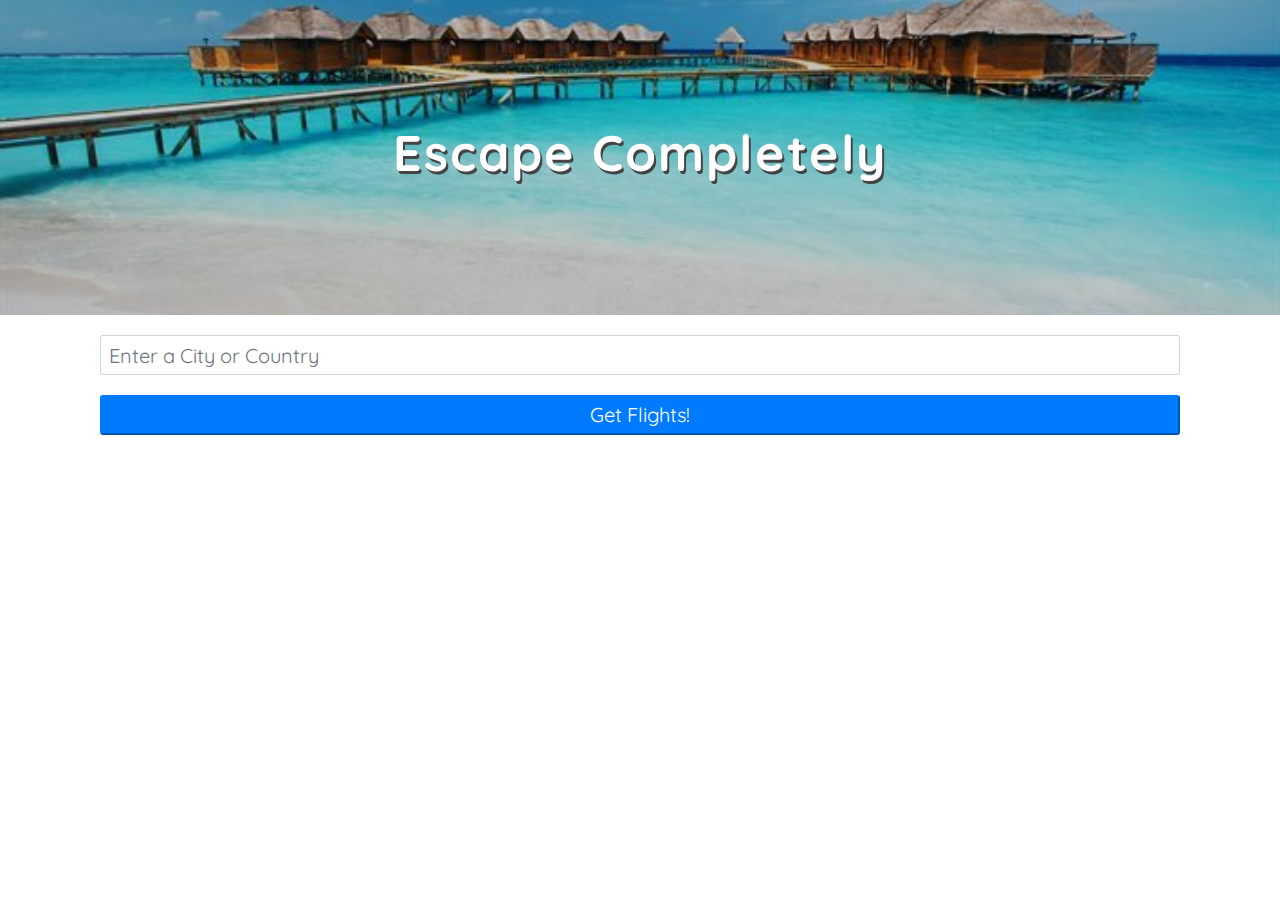
==== flights.html @ bddb381e "Added the flights page. Problem with ajax request" ====
<!DOCTYPE html>
<html lang="en">

<head>
  <meta charset="UTF-8">
  <meta name="viewport" content="width=device-width, initial-scale=1.0">
  <link rel="stylesheet" href="https://cdnjs.cloudflare.com/ajax/libs/font-awesome/5.14.0/css/all.min.css"
    integrity="sha512-1PKOgIY59xJ8Co8+NE6FZ+LOAZKjy+KY8iq0G4B3CyeY6wYHN3yt9PW0XpSriVlkMXe40PTKnXrLnZ9+fkDaog=="
    crossorigin="anonymous" />
  <link href="https://fonts.googleapis.com/css2?family=Playfair+Display:ital@1&family=Quicksand&display=swap"
    rel="stylesheet">
  <link rel="stylesheet" href="https://stackpath.bootstrapcdn.com/bootstrap/4.3.1/css/bootstrap.min.css"
    integrity="sha384-ggOyR0iXCbMQv3Xipma34MD+dH/1fQ784/j6cY/iJTQUOhcWr7x9JvoRxT2MZw1T" crossorigin="anonymous">
  <link rel="stylesheet" href="css/styles.css">
  <link rel="stylesheet" href="css/holiday-styles.css">
  <title>Document</title>


</head>

<body>
  <div class="modal-overlay hidden">
    <i class="fas fa-times mobile-menu-close"></i>
    <div class="mobile-menu-content">
      <a href="index.html">HOME</a>
      <a href="hotels.html">SEARCH HOTELS</a>
      <a href="flights.html">SEARCH FLIGHTS</a>
    </div>

  </div>

  <div class="hero-img-container">

    <i class="fas fa-bars mobile-menu-icon"></i>
    <p class='hero-img-text next-holiday' id="next-holiday-date">Escape Completely</p>
    <div class="overlay"></div>
  </div>

  <div class="container">
    <div class="row">
      <div class="col-11 description-text mt-4">

      </div>
    </div>

    <div class="row description-input col-12">
      <form action="#">


        <!-- Holiday page city input -->
        <input id="holiday-pg-city-input" name="city-input" class="form-control py-4 rounded-lg mt-2 mb-4"
          aria-label="city-input" type="text" placeholder="Enter a City or Country">

        <!-- Holiday page country input -->
        <!-- <input id="holiday-pg-country-input" name="country-input" class="form-control py-4 rounded-lg mb-4"
          aria-label="country-input" type="text" placeholder="Enter a Country"> -->

        <button class="btn-primary holiday-btn-submit rounded-lg mt-2" type="submit">Get Flights!</button>

      </form>
    </div>

  </div>
  <script src="https://cdnjs.cloudflare.com/ajax/libs/jquery/3.5.1/jquery.min.js"
    integrity="sha512-bLT0Qm9VnAYZDflyKcBaQ2gg0hSYNQrJ8RilYldYQ1FxQYoCLtUjuuRuZo+fjqhx/qtq/1itJ0C2ejDxltZVFg=="
    crossorigin="anonymous"></script>
  <script src="components/flights.js"></script>

</body>

</html>
---- css/styles.css ----
* {
  box-sizing: border-box;
}

/* @font-face {
  font-family: "Quicksand";
  src: url("https://fonts.googleapis.com/css2?family=Quicksand:wght@500&display=swap");
  font-display: swap;
} */

html {
  font-size: 62.5%;
}

body {
  margin: 0;
  font-family: "Quicksand", sans-serif;
}

.hero-img-container {
  background-image: url("../images/tropical-island-sm.jpg");
  width: 100%;
  height: 30vh;
  background-position: center;
  background-repeat: no-repeat;
  background-size: cover;
  margin: auto;
  display: flex;
  align-items: center;
  justify-content: center;
  position: relative;
}

.hero-img-text {
  font-size: 5rem;
  letter-spacing: 4px;
  color: #fff;
  text-shadow: 2px 3px #444;
  z-index: 1;
  font-weight: bold;
  text-align: center;
}

.overlay {
  position: absolute;
  z-index: 0;
  top: 0;
  left: 0;
  height: 100%;
  width: 100%;
  background-color: rgba(0, 0, 0, 0.2);
}

.mobile-menu-icon {
  font-size: 2.5rem;
  color: #fff;
  position: absolute;
  top: 2rem;
  left: 2rem;
  text-shadow: 2px 3px #444;
  z-index: 2;
}

.mobile-menu-close {
  color: #444;
  font-size: 3rem;
  position: absolute;
  top: 2rem;
  left: 2rem;
}

.modal-overlay {
  position: fixed;
  top: 0;
  display: flex;
  height: 100vh;
  width: 100%;
  z-index: 3;
  background-color: #fff;
}

.mobile-menu-content {
  width: 100%;
  height: 80%;
  background-color: #fff;
  display: flex;
  justify-content: center;
  align-items: center;
  flex-direction: column;
}

.mobile-menu-content a {
  color: #444;
  font-size: 4rem;
  text-decoration: none;
  font-weight: bold;
  line-height: 7rem;
}

.description-text {
  color: #222;
  font-size: 2.2rem;
  margin: auto;
}

/* ***************** */
.description-input {
  justify-content: center;
  margin: auto;
}

.description-input form {
  width: 100%;
}

.description-input form input {
  height: 4rem;
  font-size: 2rem;
}

.description-submit {
  font-size: 2rem;
  width: 100%;
}

.hidden {
  display: none;
}
---- css/holiday-styles.css ----
.hero-img-container {
  background-image: url("../images/holiday-hero-sm.jpg");
  flex-direction: column;
  margin: auto;
  text-align: center;
}

.description-input {
  justify-content: center;
  margin: auto;
}

.description-text {
  margin-top: -1rem;
}

.holiday-btn-submit {
  width: 100%;
  font-size: 2rem;
  height: 4rem;
}

.hero-img-container {
  height: 35vh;
}

.next-holiday {
  letter-spacing: 2px;
  line-height: 6rem;
}
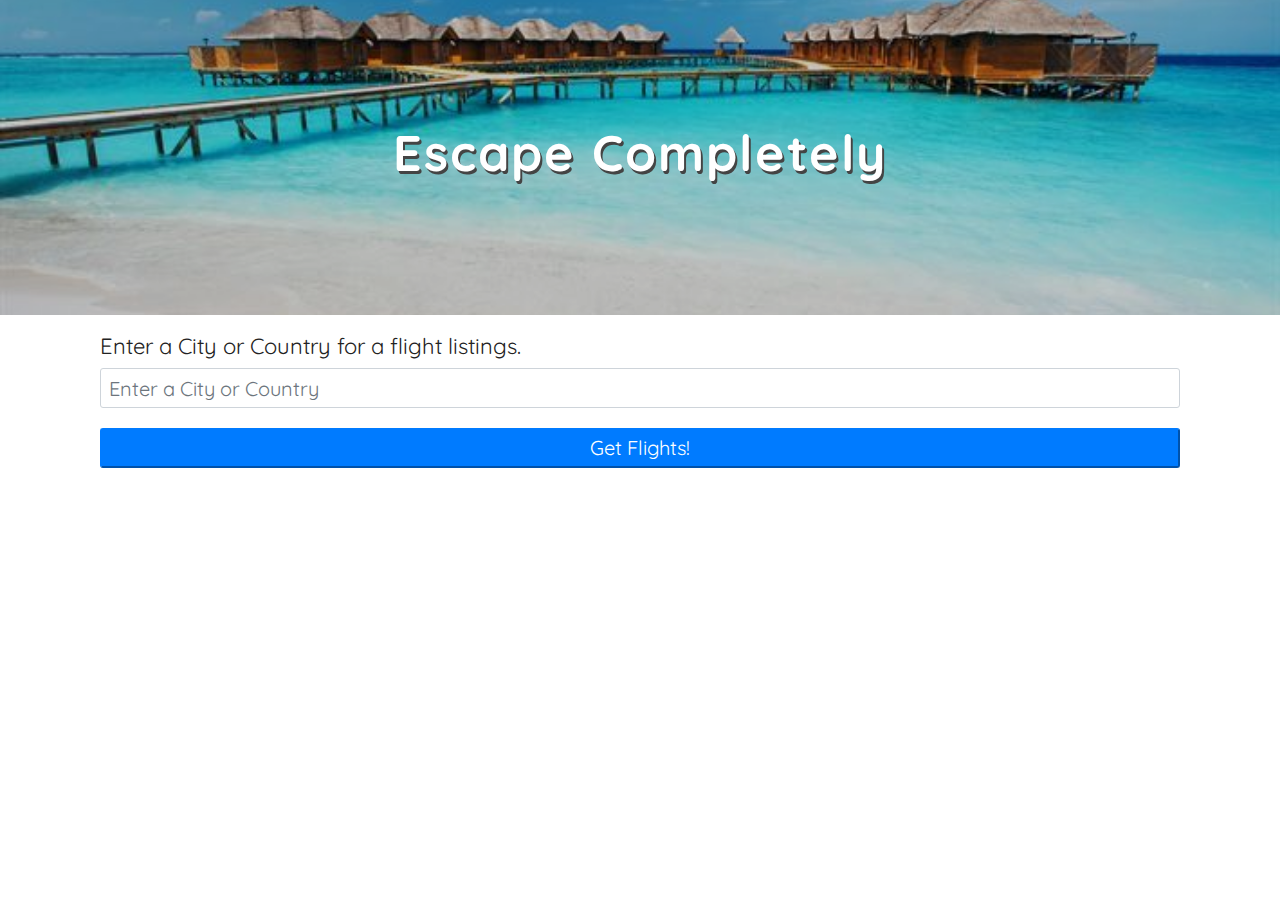
==== commit 2fb20348: "Added some styles to flight html" ====
--- a/flights.html
+++ b/flights.html
@@ -12,7 +12,7 @@
   <link rel="stylesheet" href="https://stackpath.bootstrapcdn.com/bootstrap/4.3.1/css/bootstrap.min.css"
     integrity="sha384-ggOyR0iXCbMQv3Xipma34MD+dH/1fQ784/j6cY/iJTQUOhcWr7x9JvoRxT2MZw1T" crossorigin="anonymous">
   <link rel="stylesheet" href="css/styles.css">
-  <link rel="stylesheet" href="css/holiday-styles.css">
+  <link rel="stylesheet" href="css/flights-styles.css">
   <title>Document</title>
 
 
@@ -48,6 +48,7 @@
 
 
         <!-- Holiday page city input -->
+        <p class="description-text">Enter a City or Country for a flight listings.</p>
         <input id="holiday-pg-city-input" name="city-input" class="form-control py-4 rounded-lg mt-2 mb-4"
           aria-label="city-input" type="text" placeholder="Enter a City or Country">
 
--- a/css/flights-styles.css
+++ b/css/flights-styles.css
@@ -0,0 +1,36 @@
+.hero-img-container {
+  background-image: url("../images/holiday-hero-sm.jpg");
+  flex-direction: column;
+  margin: auto;
+  text-align: center;
+}
+
+.description-input {
+  justify-content: center;
+  margin: auto;
+}
+
+.description-text {
+  margin-top: -1rem;
+}
+
+.holiday-btn-submit {
+  width: 100%;
+  font-size: 2rem;
+  height: 4rem;
+}
+
+.hero-img-container {
+  height: 35vh;
+}
+
+.next-holiday {
+  letter-spacing: 2px;
+  line-height: 6rem;
+}
+
+.description-text {
+  color: #222;
+  font-size: 2.2rem;
+  margin: auto;
+}
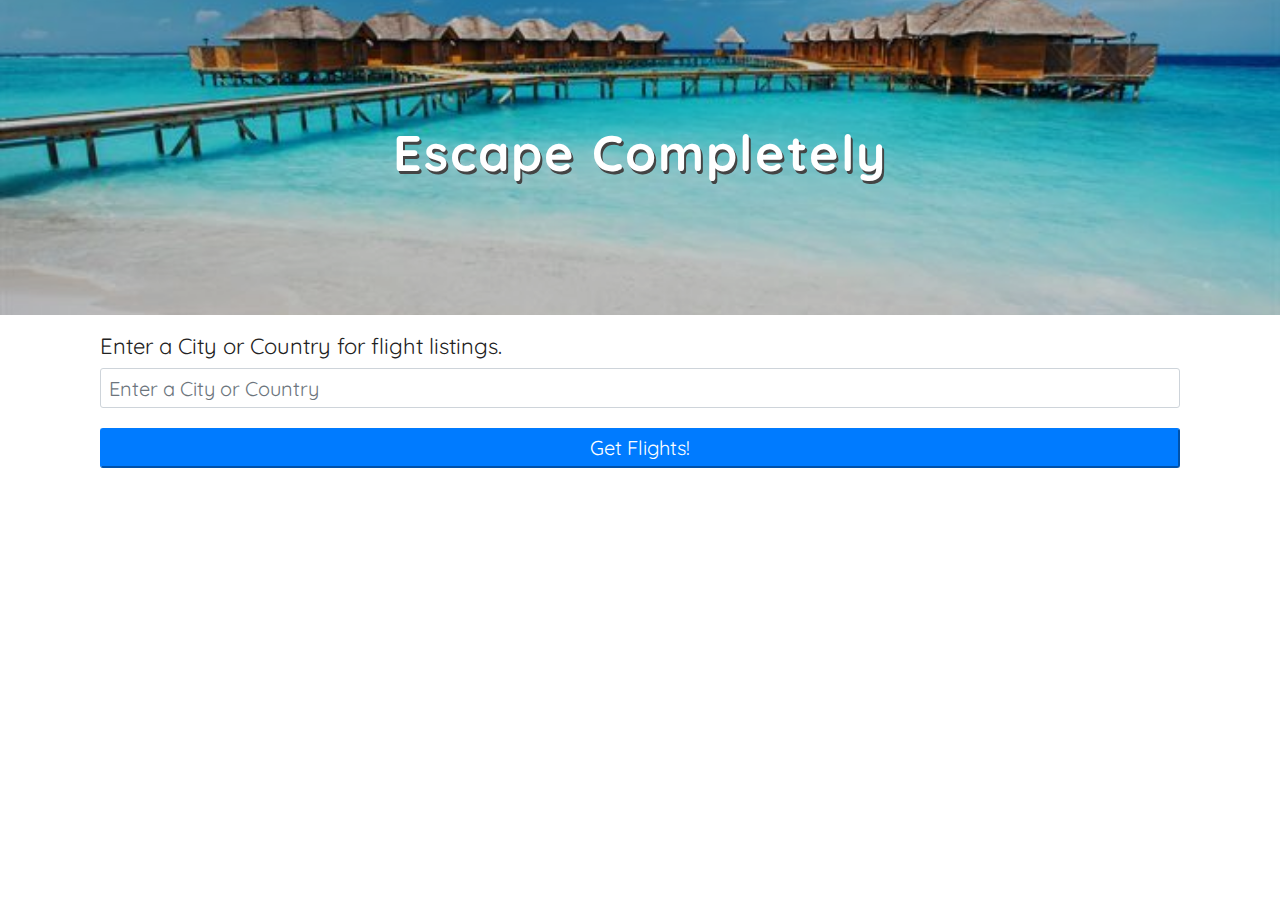
==== commit 9f2bead7: "Fixed a typo" ====
--- a/flights.html
+++ b/flights.html
@@ -48,14 +48,9 @@
 
 
         <!-- Holiday page city input -->
-        <p class="description-text">Enter a City or Country for a flight listings.</p>
+        <p class="description-text">Enter a City or Country for flight listings.</p>
         <input id="holiday-pg-city-input" name="city-input" class="form-control py-4 rounded-lg mt-2 mb-4"
           aria-label="city-input" type="text" placeholder="Enter a City or Country">
-
-        <!-- Holiday page country input -->
-        <!-- <input id="holiday-pg-country-input" name="country-input" class="form-control py-4 rounded-lg mb-4"
-          aria-label="country-input" type="text" placeholder="Enter a Country"> -->
-
         <button class="btn-primary holiday-btn-submit rounded-lg mt-2" type="submit">Get Flights!</button>
 
       </form>
--- a/css/styles.css
+++ b/css/styles.css
@@ -20,7 +20,7 @@
 .hero-img-container {
   background-image: url("../images/tropical-island-sm.jpg");
   width: 100%;
-  height: 30vh;
+  height: 35vh;
   background-position: center;
   background-repeat: no-repeat;
   background-size: cover;
@@ -103,7 +103,6 @@
   margin: auto;
 }
 
-/* ***************** */
 .description-input {
   justify-content: center;
   margin: auto;
